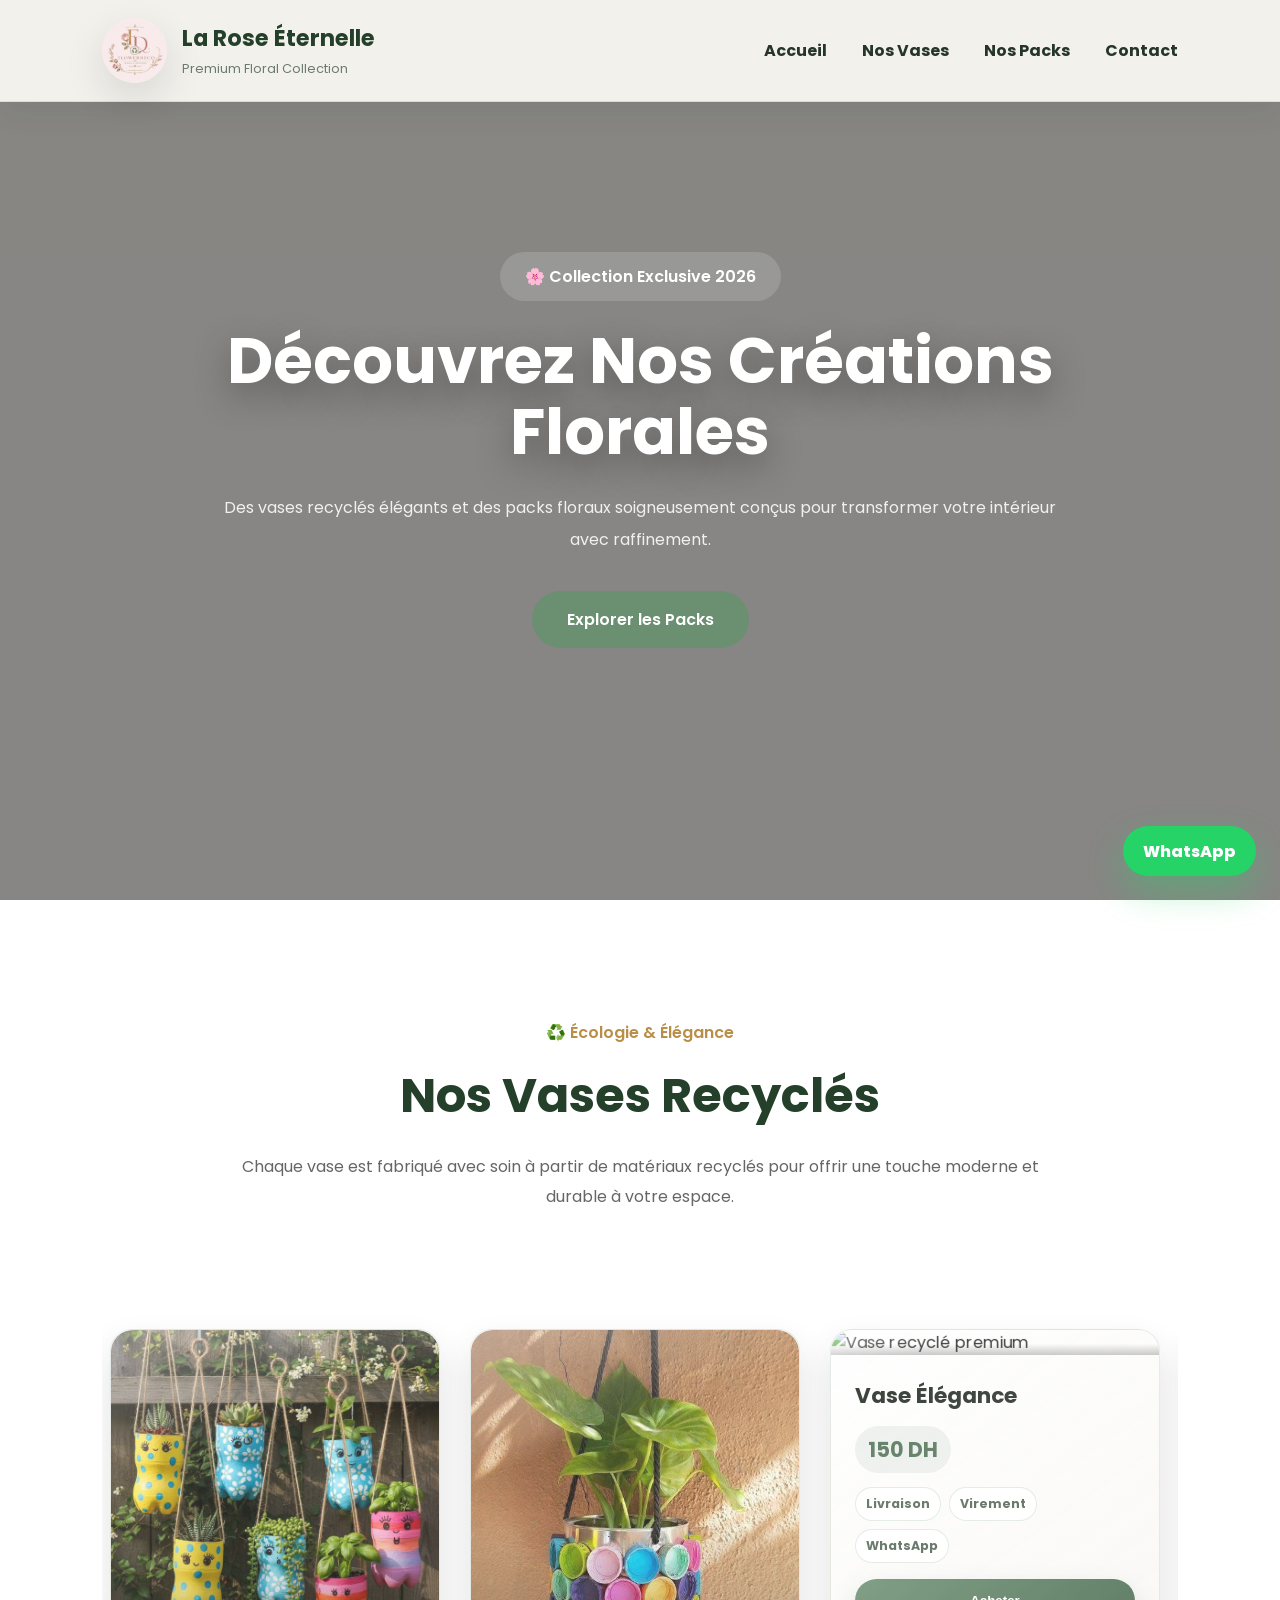
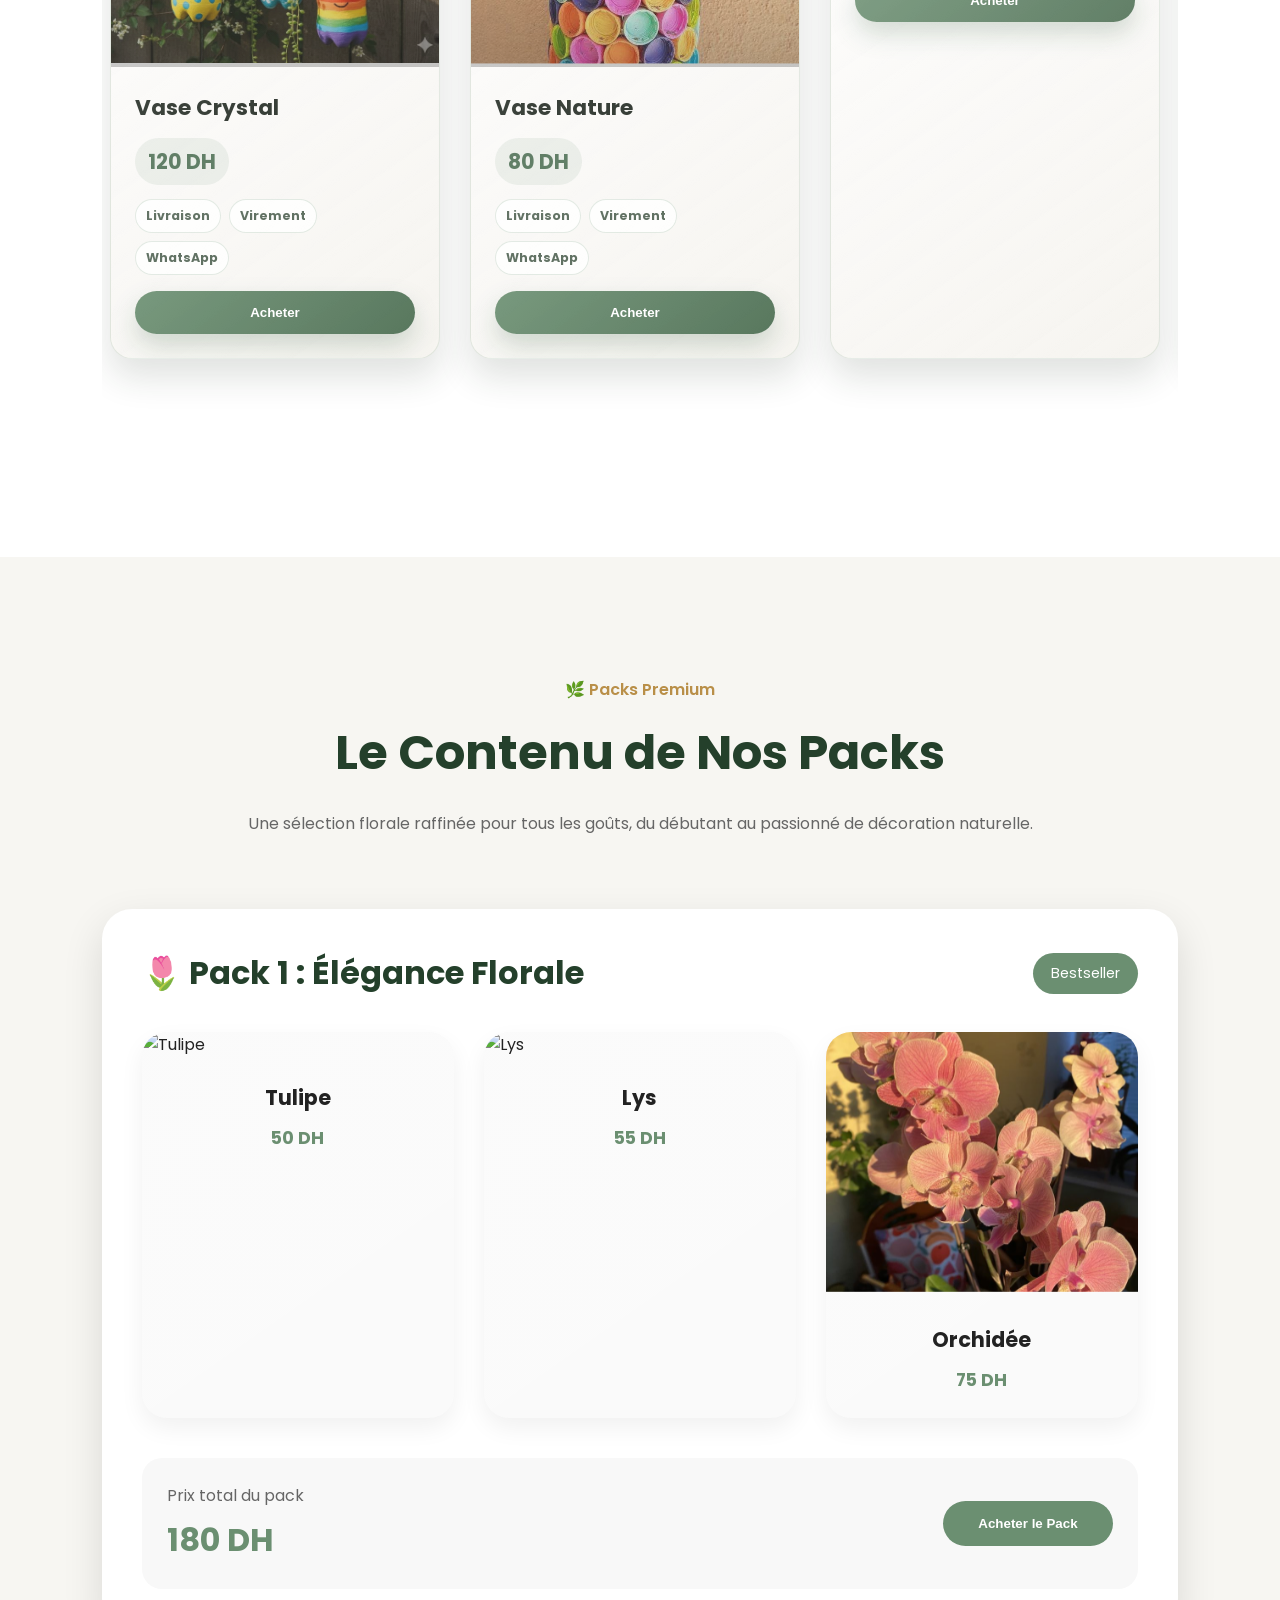
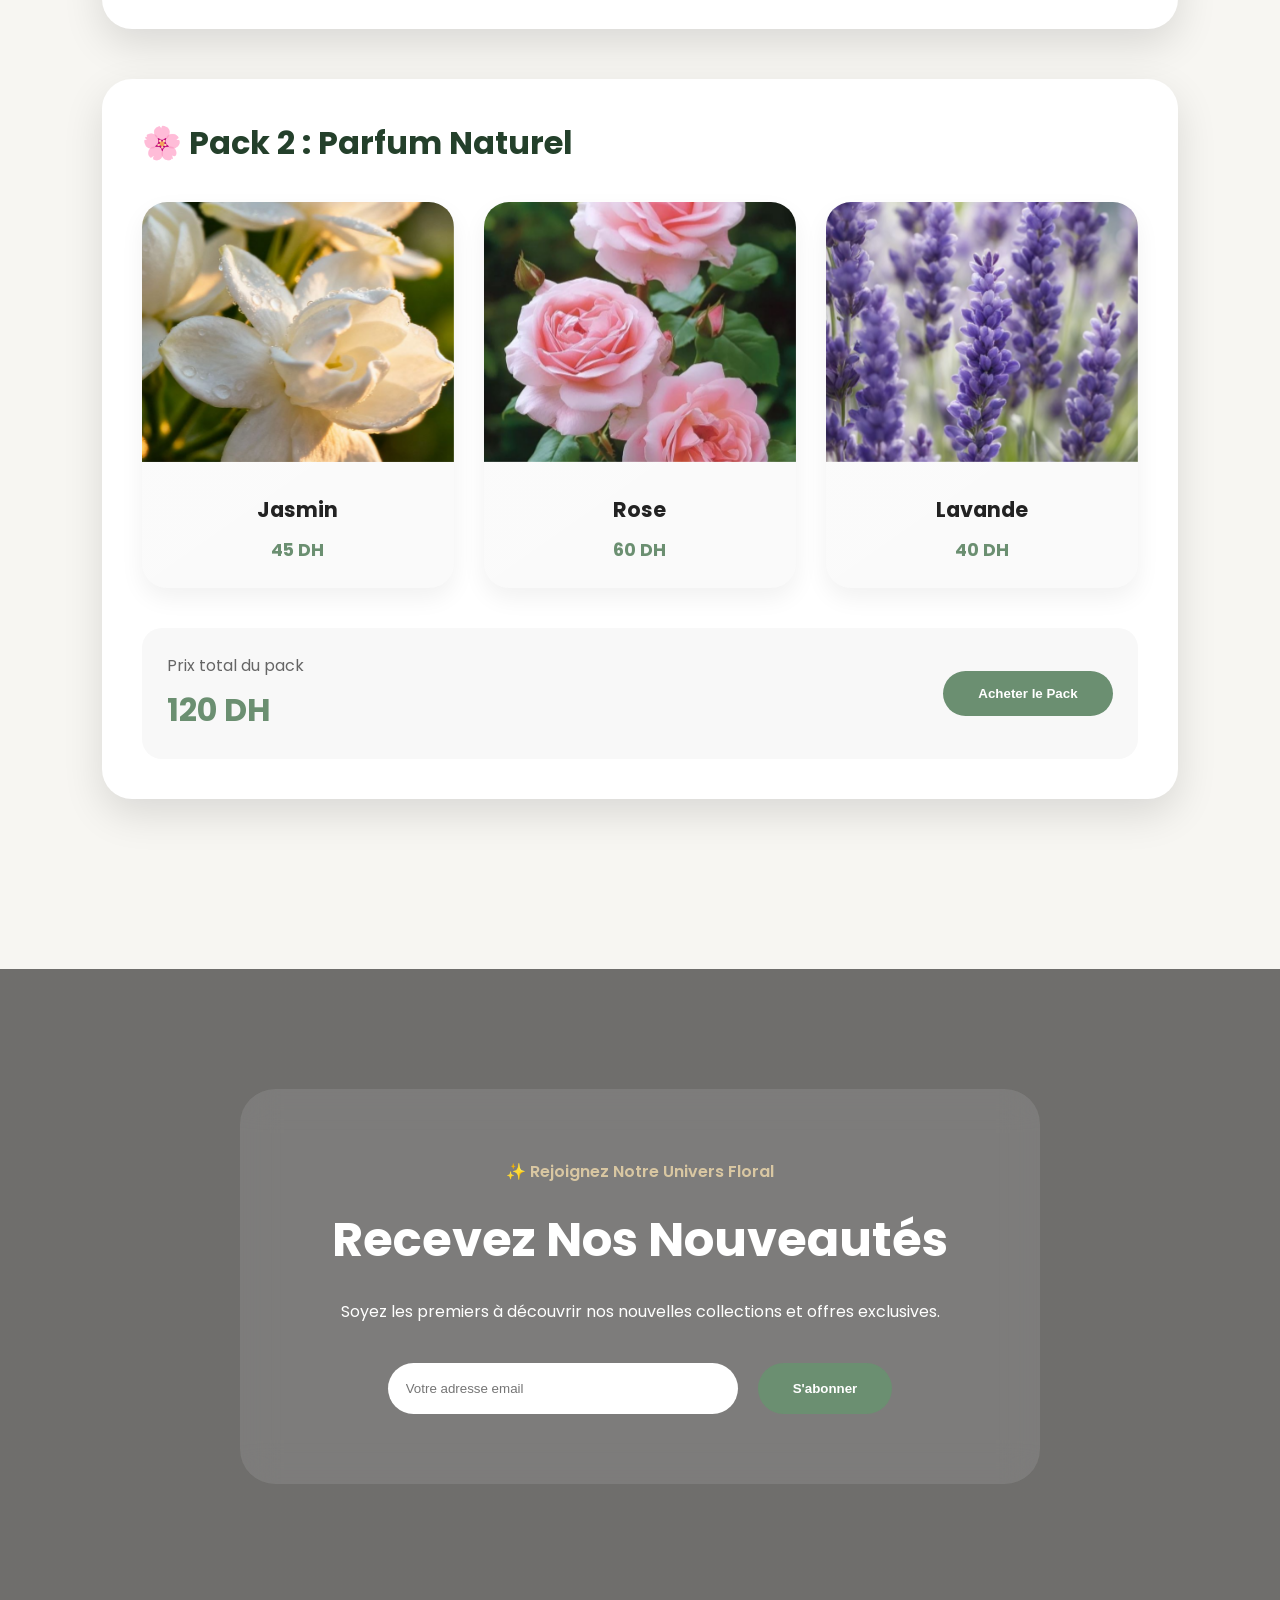
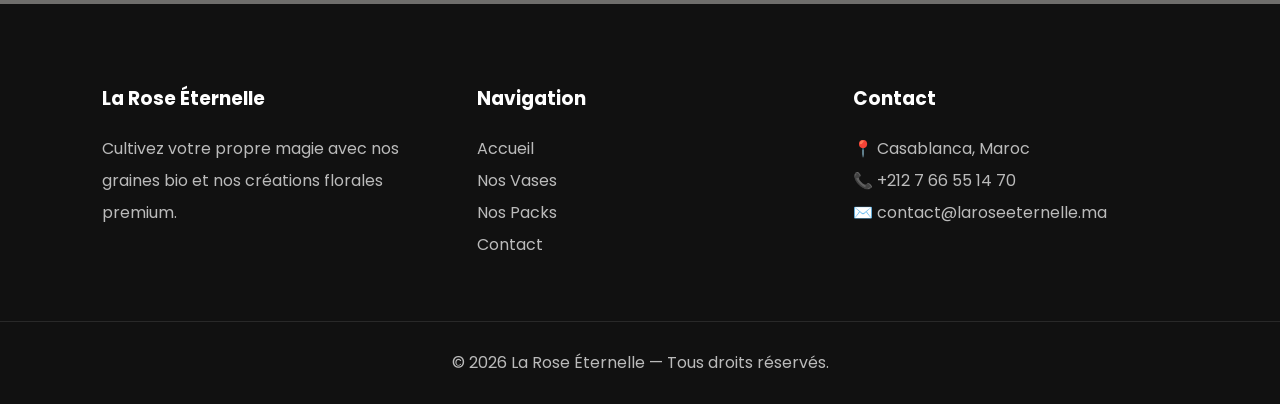
==== product.html @ fb16ab2b "Premier commit" ====
<!DOCTYPE html>
<html lang="fr">

  <head>
    <meta charset="UTF-8" />
    <meta name="viewport" content="width=device-width, initial-scale=1.0" />

    <title>Nos Produits | La Rose Éternelle</title>

    <meta name="description"
      content="Découvrez nos vases recyclés et packs floraux premium 100% bio." />

    <link rel="stylesheet" href="proj.css" />

    <link rel="preconnect" href="https://fonts.googleapis.com">
    <link rel="preconnect" href="https://fonts.gstatic.com" crossorigin>

    <link
      href="https://fonts.googleapis.com/css2?family=Poppins:wght@300;400;500;600;700;800&display=swap"
      rel="stylesheet">

  </head>

  <body>

    <!-- ================= HEADER ================= -->

    <header class="header">

      <div class="logo-container">
        <img src="logofleur.jpeg" alt="Logo La Rose Éternelle" id="logo">

        <div>
          <h1>La Rose Éternelle</h1>
          <span class="logo-subtitle">
            Premium Floral Collection
          </span>
        </div>
      </div>

      <nav class="navbar">

        <ul class="nav-links">

          <li>
            <a href="index.html">
              Accueil
            </a>
          </li>

          <li>
            <a href="#vases">
              Nos Vases
            </a>
          </li>

          <li>
            <a href="#packs">
              Nos Packs
            </a>
          </li>

          <li>
            <a href="contact.html">
              Contact
            </a>
          </li>

        </ul>

      </nav>

    </header>

    <!-- ================= HERO ================= -->

    <section class="products-hero">

      <div class="overlay"></div>

      <div class="hero-content">

        <span class="hero-badge">
          🌸 Collection Exclusive 2026
        </span>

        <h2>
          Découvrez Nos Créations Florales
        </h2>

        <p>
          Des vases recyclés élégants et des packs floraux soigneusement
          conçus pour transformer votre intérieur avec raffinement.
        </p>

        <a href="#packs" class="hero-btn">
          Explorer les Packs
        </a>

      </div>

    </section>

    <!-- ================= VASES ================= -->

    <section id="vases" class="vases-animation-section">

      <div class="section-header">

        <span class="section-tag">
          ♻️ Écologie & Élégance
        </span>

        <h2 class="titre-section">
          Nos Vases Recyclés
        </h2>

        <p>
          Chaque vase est fabriqué avec soin à partir de matériaux recyclés
          pour offrir une touche moderne et durable à votre espace.
        </p>

      </div>

      <!-- SLIDER -->

      <div class="train-container vases-showcase">

        <div class="train-track vases-3d-track">

          <!-- CARD -->

          <article class="vase-box" tabindex="0">

            <div class="vase-image">

              <img src="vase2.jpeg" alt="Vase recyclé moderne">

            </div>

            <div class="vase-info">

              <h3>Vase Crystal</h3>

              <span class="vase-price">
                120 DH
              </span>

              <ul class="vase-payment-list" aria-label="Modes de paiement disponibles">
                <li>Livraison</li>
                <li>Virement</li>
                <li>WhatsApp</li>
              </ul>

              <button class="btn-acheter" type="button">
                Acheter
              </button>

            </div>

          </article>

          <!-- CARD -->

          <article class="vase-box" tabindex="0">

            <div class="vase-image">

              <img src="vase3.jpeg" alt="Vase recyclé élégant">

            </div>

            <div class="vase-info">

              <h3>Vase Nature</h3>

              <span class="vase-price">
                80 DH
              </span>

              <ul class="vase-payment-list" aria-label="Modes de paiement disponibles">
                <li>Livraison</li>
                <li>Virement</li>
                <li>WhatsApp</li>
              </ul>

              <button class="btn-acheter" type="button">
                Acheter
              </button>

            </div>

          </article>

          <!-- CARD -->

          <article class="vase-box" tabindex="0">

            <div class="vase-image">

              <img src="vase4.jpeg" alt="Vase recyclé premium">

            </div>

            <div class="vase-info">

              <h3>Vase Élégance</h3>

              <span class="vase-price">
                150 DH
              </span>

              <ul class="vase-payment-list" aria-label="Modes de paiement disponibles">
                <li>Livraison</li>
                <li>Virement</li>
                <li>WhatsApp</li>
              </ul>

              <button class="btn-acheter" type="button">
                Acheter
              </button>

            </div>

          </article>

          <!-- CARD -->

          <article class="vase-box" tabindex="0">

            <div class="vase-image">

              <img src="vase5.jpeg" alt="Vase floral">

            </div>

            <div class="vase-info">

              <h3>Vase Flora</h3>

              <span class="vase-price">
                90 DH
              </span>

              <ul class="vase-payment-list" aria-label="Modes de paiement disponibles">
                <li>Livraison</li>
                <li>Virement</li>
                <li>WhatsApp</li>
              </ul>

              <button class="btn-acheter" type="button">
                Acheter
              </button>

            </div>

          </article>

          <!-- CARD -->

          <article class="vase-box" tabindex="0">

            <div class="vase-image">

              <img src="vase6.jpeg" alt="Vase design">

            </div>

            <div class="vase-info">

              <h3>Vase Zen</h3>

              <span class="vase-price">
                110 DH
              </span>

              <ul class="vase-payment-list" aria-label="Modes de paiement disponibles">
                <li>Livraison</li>
                <li>Virement</li>
                <li>WhatsApp</li>
              </ul>

              <button class="btn-acheter" type="button">
                Acheter
              </button>

            </div>

          </article>

        </div>

      </div>

    </section>

    <!-- ================= PACKS ================= -->

    <section id="packs" class="packs-details-section">

      <div class="section-header">

        <span class="section-tag">
          🌿 Packs Premium
        </span>

        <h2 class="titre-section">
          Le Contenu de Nos Packs
        </h2>

        <p>
          Une sélection florale raffinée pour tous les goûts,
          du débutant au passionné de décoration naturelle.
        </p>

      </div>

      <!-- PACK -->

      <div class="pack-container">

        <div class="pack-top">

          <h3 class="pack-title">
            🌷 Pack 1 : Élégance Florale
          </h3>

          <span class="pack-badge">
            Bestseller
          </span>

        </div>

        <div class="flowers-grid">

          <div class="flower-card">

            <img src="tulipe1.jpeg" alt="Tulipe">

            <div class="flower-content">

              <h4>Tulipe</h4>

              <span class="flower-price">
                50 DH
              </span>

            </div>

          </div>

          <div class="flower-card">

            <img src="lys.jpeg" alt="Lys">

            <div class="flower-content">

              <h4>Lys</h4>

              <span class="flower-price">
                55 DH
              </span>

            </div>

          </div>

          <div class="flower-card">

            <img src="orchid.jpeg" alt="Orchidée">

            <div class="flower-content">

              <h4>Orchidée</h4>

              <span class="flower-price">
                75 DH
              </span>

            </div>

          </div>

        </div>

        <div class="pack-total-box">

          <div class="prix-info">

            <p>Prix total du pack</p>

            <span class="total-price">
              180 DH
            </span>

          </div>

          <button class="btn-acheter-pack">
            Acheter le Pack
          </button>

        </div>

      </div>

      <!-- PACK 2 -->

      <div class="pack-container">

        <div class="pack-top">

          <h3 class="pack-title">
            🌸 Pack 2 : Parfum Naturel
          </h3>

        </div>

        <div class="flowers-grid">

          <div class="flower-card">
            <img src="jasmin1.jpeg" alt="Jasmin">
            <div class="flower-content">
              <h4>Jasmin</h4>
              <span class="flower-price">45 DH</span>
            </div>
          </div>

          <div class="flower-card">
            <img src="rose.jpeg" alt="Rose">
            <div class="flower-content">
              <h4>Rose</h4>
              <span class="flower-price">60 DH</span>
            </div>
          </div>

          <div class="flower-card">
            <img src="lavande1.jpeg" alt="Lavande">
            <div class="flower-content">
              <h4>Lavande</h4>
              <span class="flower-price">40 DH</span>
            </div>
          </div>

        </div>

        <div class="pack-total-box">

          <div class="prix-info">
            <p>Prix total du pack</p>
            <span class="total-price">120 DH</span>
          </div>

          <button class="btn-acheter-pack">
            Acheter le Pack
          </button>

        </div>

      </div>

    </section>

    <!-- ================= NEWSLETTER ================= -->

    <section class="newsletter-section">

      <div class="newsletter-box">

        <span>
          ✨ Rejoignez Notre Univers Floral
        </span>

        <h2>
          Recevez Nos Nouveautés
        </h2>

        <p>
          Soyez les premiers à découvrir nos nouvelles collections
          et offres exclusives.
        </p>

        <form class="newsletter-form">

          <input type="email"
            placeholder="Votre adresse email">

          <button type="submit">
            S'abonner
          </button>

        </form>

      </div>

    </section>

    <!-- ================= FOOTER ================= -->

    <footer class="footer">

      <div class="footer-container">

        <div class="footer-about">

          <h3>
            La Rose Éternelle
          </h3>

          <p>
            Cultivez votre propre magie avec nos graines bio
            et nos créations florales premium.
          </p>

        </div>

        <div class="footer-links">

          <h3>
            Navigation
          </h3>

          <ul>

            <li>
              <a href="index.html">
                Accueil
              </a>
            </li>

            <li>
              <a href="#vases">
                Nos Vases
              </a>
            </li>

            <li>
              <a href="#packs">
                Nos Packs
              </a>
            </li>

            <li>
              <a href="contact.html">
                Contact
              </a>
            </li>

          </ul>

        </div>

        <div class="footer-contact">

          <h3>
            Contact
          </h3>

          <p>
            📍 Casablanca, Maroc
          </p>

          <p>
            📞 <a href="https://wa.me/212766551470" target="_blank" rel="noopener">+212 7 66 55 14 70</a>
          </p>

          <p>
            ✉️ contact@laroseeternelle.ma
          </p>

        </div>

      </div>

      <div class="footer-bottom">

        <p>
          © 2026 La Rose Éternelle — Tous droits réservés.
        </p>

      </div>

    </footer>

  </body>
  <script src="cart.js"></script>

</html>
---- proj.css ----
/* =========================
   GOOGLE FONT
========================= */
@import url("https://fonts.googleapis.com/css2?family=Poppins:wght@300;400;500;600;700;800&display=swap");

/* =========================
   RESET
========================= */
* {
  margin: 0;
  padding: 0;
  box-sizing: border-box;
}

html {
  scroll-behavior: smooth;
}

body {
  font-family: "Poppins", sans-serif;
  background: #f6f4ef;
  color: #222;
  overflow-x: hidden;
}

/* =========================
   VARIABLES
========================= */
:root {
  --primary: #6b8f71;
  --primary-dark: #3f6548;
  --secondary: #d9c7a2;
  --accent: #b98f48;
  --dark: #111;
  --white: #fff;
  --shadow: 0 15px 40px rgba(0, 0, 0, 0.12);
  --transition: 0.4s ease;
}

/* =========================
   HEADER
========================= */
.header {
  width: 100%;
  padding: 18px 8%;
  display: flex;
  justify-content: space-between;
  align-items: center;

  position: fixed;
  top: 0;
  left: 0;
  z-index: 999;

  backdrop-filter: blur(15px);
  background: rgba(255, 253, 248, 0.9);

  border-bottom: 1px solid rgba(107, 143, 113, 0.18);
  box-shadow: 0 10px 28px rgba(31, 42, 32, 0.08);
}

.logo-container {
  display: flex;
  align-items: center;
  gap: 15px;
}

#logo {
  width: 65px;
  height: 65px;
  border-radius: 50%;
  object-fit: cover;
  box-shadow: var(--shadow);
}

.logo-container h1 {
  font-size: 1.4rem;
  color: #24402b;
  font-weight: 700;
}

.logo-subtitle {
  font-size: 0.8rem;
  color: #6c7a6f;
}

/* =========================
   NAVBAR
========================= */
.nav-links {
  display: flex;
  gap: 35px;
  list-style: none;
}

.nav-links a {
  text-decoration: none;
  color: #263529;
  font-weight: 700;
  position: relative;
  transition: var(--transition);
}

.nav-links a::after {
  content: "";
  position: absolute;
  left: 0;
  bottom: -5px;
  width: 0%;
  height: 2px;
  background: var(--accent);
  transition: var(--transition);
}

.nav-links a:hover,
.nav-links a[aria-current="page"] {
  color: #3f6548;
}

.nav-links a:hover::after,
.nav-links a[aria-current="page"]::after {
  width: 100%;
}

/* =========================
   HERO SECTION
========================= */
.products-hero {
  position: relative;
  min-height: 100vh;

  display: flex;
  justify-content: center;
  align-items: center;
  text-align: center;

  padding: 120px 8%;

  background: url("https://images.unsplash.com/photo-1490750967868-88aa4486c946?q=80&w=1600");

  background-size: cover;
  background-position: center;
}

.overlay {
  position: absolute;
  inset: 0;
  background: rgba(0, 0, 0, 0.45);
}

.hero-content {
  position: relative;
  z-index: 2;
  color: white;
  max-width: 850px;

  animation: fadeUp 1s ease;
}

.hero-badge {
  display: inline-block;
  padding: 12px 25px;

  border-radius: 50px;

  background: rgba(255, 255, 255, 0.15);

  backdrop-filter: blur(10px);

  margin-bottom: 25px;

  font-weight: 600;
}

.hero-content h2 {
  font-size: 4rem;
  margin-bottom: 25px;
  line-height: 1.1;
  color: #ffffff;
  text-shadow: 0 12px 35px rgba(0, 0, 0, 0.34);
}

.hero-content p {
  line-height: 2;
  margin-bottom: 35px;
  color: #f0f0f0;
}

.hero-btn {
  display: inline-block;
  padding: 16px 35px;

  background: var(--primary);
  color: white;

  border-radius: 50px;
  text-decoration: none;

  font-weight: 600;

  transition: var(--transition);
}

.hero-btn:hover {
  transform: translateY(-5px);
  box-shadow: 0 15px 30px rgba(107, 143, 113, 0.4);
}

/* =========================
   GENERAL SECTION
========================= */
.section-header {
  text-align: center;
  max-width: 800px;
  margin: auto auto 70px;
}

.section-tag {
  display: inline-block;
  color: var(--accent);
  margin-bottom: 15px;
  font-weight: 600;
}

.titre-section {
  font-size: 3rem;
  margin-bottom: 20px;
  color: #24402b;
}

.section-header p {
  line-height: 1.9;
  color: #666;
}

/* =========================
   VASE SECTION
========================= */
.vases-animation-section {
  padding: 120px 8%;
  background: white;
}

/* =========================
   TRAIN SLIDER
========================= */
.train-container {
  overflow: hidden;
  width: 100%;
  position: relative;
}

.train-track {
  display: flex;
  gap: 30px;

  width: max-content;

  animation: scroll 25s linear infinite;
}

.train-track:hover {
  animation-play-state: paused;
}

/* =========================
   VASE CARD
========================= */
.vase-box {
  width: 320px;

  background: white;

  border-radius: 25px;

  overflow: hidden;

  box-shadow: var(--shadow);

  transition: 0.5s ease;

  position: relative;
}

.vase-box:hover {
  transform: translateY(-15px) rotateY(6deg);

  box-shadow: 0 25px 45px rgba(0, 0, 0, 0.2);
}

.vase-image {
  overflow: hidden;
}

.vase-image img {
  width: 100%;
  height: 350px;
  object-fit: cover;

  transition: 0.6s ease;
}

.vase-box:hover img {
  transform: scale(1.1);
}

.vase-info {
  padding: 25px;
  text-align: center;
}

.vase-info h3 {
  margin-bottom: 12px;
  font-size: 1.4rem;
}

.vase-price {
  display: block;
  color: var(--primary);
  font-size: 1.3rem;
  font-weight: 700;
  margin-bottom: 20px;
}

.btn-acheter {
  width: 100%;
  padding: 14px;

  border: none;
  border-radius: 50px;

  background: var(--primary);
  color: white;

  font-weight: 600;
  cursor: pointer;

  transition: var(--transition);
}

.btn-acheter:hover {
  background: #4f7055;
}

/* =========================
   PACKS SECTION
========================= */
.packs-details-section {
  padding: 120px 8%;
  background: #f7f6f2;
}

.pack-container {
  background: white;

  padding: 40px;

  border-radius: 30px;

  margin-bottom: 50px;

  box-shadow: var(--shadow);

  transition: 0.5s ease;
}

.pack-container:hover {
  transform: translateY(-10px);
}

.pack-top {
  display: flex;
  justify-content: space-between;
  align-items: center;

  margin-bottom: 35px;
}

.pack-title {
  font-size: 2rem;
  color: #24402b;
}

.pack-badge {
  background: var(--primary);
  color: white;

  padding: 10px 18px;

  border-radius: 50px;

  font-size: 0.9rem;
}

/* =========================
   FLOWERS GRID
========================= */
.flowers-grid {
  display: grid;
  grid-template-columns: repeat(auto-fit, minmax(250px, 1fr));
  gap: 30px;

  margin-bottom: 40px;
}

/* =========================
   FLOWER CARD
========================= */
.flower-card {
  background: #fafafa;

  border-radius: 25px;

  overflow: hidden;

  transition: 0.5s ease;

  box-shadow: 0 10px 25px rgba(0, 0, 0, 0.06);
}

.flower-card:hover {
  transform: translateY(-12px) scale(1.03);
}

.flower-card img {
  width: 100%;
  height: 260px;
  object-fit: cover;

  transition: 0.5s ease;
}

.flower-card:hover img {
  transform: scale(1.1);
}

.flower-content {
  padding: 25px;
  text-align: center;
}

.flower-content h4 {
  margin-bottom: 12px;
  font-size: 1.3rem;
}

.flower-price {
  color: var(--primary);
  font-weight: 700;
  font-size: 1.1rem;
}

/* =========================
   TOTAL BOX
========================= */
.pack-total-box {
  display: flex;
  justify-content: space-between;
  align-items: center;

  padding: 25px;

  border-radius: 20px;

  background: #f8f8f8;
}

.prix-info p {
  color: #666;
  margin-bottom: 8px;
}

.total-price {
  font-size: 2rem;
  color: var(--primary);
  font-weight: 700;
}

.btn-acheter-pack {
  padding: 15px 35px;

  border: none;
  border-radius: 50px;

  background: var(--primary);
  color: white;

  font-weight: 600;

  cursor: pointer;

  transition: var(--transition);
}

.btn-acheter-pack:hover {
  transform: translateY(-5px);
}

/* =========================
   NEWSLETTER
========================= */
.newsletter-section {
  padding: 120px 8%;

  background:
    linear-gradient(rgba(0, 0, 0, 0.55), rgba(0, 0, 0, 0.55)),
    url("https://images.unsplash.com/photo-1468327768560-75b778cbb551?q=80&w=1600");

  background-size: cover;
  background-position: center;
}

.newsletter-box {
  max-width: 800px;
  margin: auto;

  text-align: center;

  padding: 70px;

  border-radius: 35px;

  background: rgba(255, 255, 255, 0.1);

  backdrop-filter: blur(18px);

  color: white;
}

.newsletter-box span {
  color: #d9c7a2;
  font-weight: 600;
}

.newsletter-box h2 {
  font-size: 3rem;
  margin: 20px 0;
  color: #ffffff;
}

.newsletter-box p {
  line-height: 2;
  margin-bottom: 35px;
}

.newsletter-form {
  display: flex;
  gap: 20px;
  justify-content: center;
  flex-wrap: wrap;
}

.newsletter-form input {
  width: 350px;
  padding: 18px;

  border: none;
  border-radius: 50px;

  outline: none;
}

.newsletter-form button {
  padding: 18px 35px;

  border: none;
  border-radius: 50px;

  background: var(--primary);
  color: white;

  font-weight: 600;

  cursor: pointer;
}

/* =========================
   FOOTER
========================= */
.footer {
  background: #111;
  color: #ddd;
  padding-top: 80px;
}

.footer-container {
  display: grid;
  grid-template-columns: repeat(auto-fit, minmax(250px, 1fr));

  gap: 50px;

  padding: 0 8% 60px;
}

.footer h3 {
  color: white;
  margin-bottom: 20px;
}

.footer p,
.footer a {
  color: #bbb;
  text-decoration: none;
  line-height: 2;
}

.footer a:hover {
  color: white;
}

.footer-links ul {
  list-style: none;
}

.footer-bottom {
  text-align: center;
  padding: 25px;

  border-top: 1px solid rgba(255, 255, 255, 0.1);
}

/* =========================
   ANIMATIONS
========================= */
@keyframes scroll {
  from {
    transform: translateX(0);
  }

  to {
    transform: translateX(-50%);
  }
}

@keyframes fadeUp {
  from {
    opacity: 0;
    transform: translateY(60px);
  }

  to {
    opacity: 1;
    transform: translateY(0);
  }
}

/* =========================
   RESPONSIVE
========================= */
@media (max-width: 1000px) {
  .hero-content h2 {
    font-size: 3rem;
  }

  .pack-total-box {
    flex-direction: column;
    gap: 25px;
    text-align: center;
  }
}

@media (max-width: 768px) {
  .header {
    flex-direction: column;
    gap: 20px;
  }

  .nav-links {
    gap: 18px;
    flex-wrap: wrap;
    justify-content: center;
  }

  .hero-content h2 {
    font-size: 2.4rem;
  }

  .titre-section {
    font-size: 2.2rem;
  }

  .pack-top {
    flex-direction: column;
    gap: 15px;
    text-align: center;
  }

  .newsletter-box {
    padding: 45px 25px;
  }

  .newsletter-box h2 {
    font-size: 2rem;
  }

  .newsletter-form input {
    width: 100%;
  }

  .newsletter-form button {
    width: 100%;
  }
}

@media (max-width: 500px) {
  .products-hero {
    padding-top: 180px;
  }

  .hero-content h2 {
    font-size: 2rem;
  }

  .vase-box {
    width: 280px;
  }

  .pack-container {
    padding: 25px;
  }
}
/* =========================
   3D EFFECT PERSPECTIVE
========================= */

.train-container,
.flowers-grid {
  perspective: 1200px;
}

/* =========================
   VASE 3D CARD
========================= */

.vase-box {
  transform-style: preserve-3d;
  transition:
    transform 0.6s ease,
    box-shadow 0.6s ease;

  cursor: pointer;
}

.vase-box::before {
  content: "";

  position: absolute;
  inset: 0;

  background: linear-gradient(
    135deg,
    rgba(255, 255, 255, 0.25),
    transparent 40%
  );

  opacity: 0;

  transition: 0.5s ease;

  z-index: 2;
}

.vase-box:hover::before {
  opacity: 1;
}

.vase-box:hover {
  transform: rotateY(18deg) rotateX(10deg) translateY(-18px) scale(1.04);

  box-shadow:
    -20px 25px 40px rgba(0, 0, 0, 0.2),
    20px 25px 40px rgba(0, 0, 0, 0.15);
}

/* =========================
   IMAGE PARALLAX
========================= */

.vase-image {
  overflow: hidden;
  transform-style: preserve-3d;
}

.vase-image img {
  transition:
    transform 0.8s ease,
    filter 0.6s ease;

  transform-origin: center;
}

.vase-box:hover img {
  transform: scale(1.15) translateZ(40px);

  filter: brightness(1.08);
}

/* =========================
   TEXT FLOATING EFFECT
========================= */

.vase-info h3,
.vase-price,
.btn-acheter {
  transform: translateZ(30px);

  transition: 0.5s ease;
}

.vase-box:hover h3 {
  transform: translateZ(70px) translateY(-5px);
}

.vase-box:hover .vase-price {
  transform: translateZ(60px) scale(1.1);
}

.vase-box:hover .btn-acheter {
  transform: translateZ(80px) scale(1.05);
}

/* =========================
   FLOWER CARDS 3D
========================= */

.flower-card {
  transform-style: preserve-3d;

  transition:
    transform 0.6s ease,
    box-shadow 0.6s ease;

  position: relative;
}

.flower-card::after {
  content: "";

  position: absolute;
  inset: 0;

  background: linear-gradient(
    to top right,
    rgba(255, 255, 255, 0.2),
    transparent
  );

  opacity: 0;

  transition: 0.5s ease;
}

.flower-card:hover::after {
  opacity: 1;
}

.flower-card:hover {
  transform: rotateY(-15deg) rotateX(8deg) translateY(-15px) scale(1.05);

  box-shadow: 0 30px 50px rgba(0, 0, 0, 0.2);
}

/* =========================
   FLOWER IMAGE 3D
========================= */

.flower-card img {
  transition:
    transform 0.8s ease,
    filter 0.6s ease;
}

.flower-card:hover img {
  transform: scale(1.15) translateZ(40px);

  filter: contrast(1.05) brightness(1.05);
}

/* =========================
   FLOWER CONTENT FLOAT
========================= */

.flower-content {
  transform-style: preserve-3d;
}

.flower-content h4,
.flower-price {
  transition: 0.5s ease;
}

.flower-card:hover h4 {
  transform: translateZ(60px) translateY(-4px);
}

.flower-card:hover .flower-price {
  transform: translateZ(50px) scale(1.1);

  color: #4f7055;
}

/* =========================
   GLASS LIGHT EFFECT
========================= */

.vase-box,
.flower-card {
  overflow: hidden;
}

.vase-box::after,
.flower-card::before {
  content: "";

  position: absolute;

  top: -100%;
  left: -100%;

  width: 250%;
  height: 250%;

  background: linear-gradient(
    120deg,
    transparent,
    rgba(255, 255, 255, 0.15),
    transparent
  );

  transform: rotate(25deg);

  transition: 1s;
}

.vase-box:hover::after,
.flower-card:hover::before {
  top: 100%;
  left: 100%;
}

.vase-box,
.flower-card,
.vase-image img,
.flower-card img {
  will-change: transform;
  backface-visibility: hidden;
}

@media (max-width: 768px) {
  .vase-box:hover,
  .flower-card:hover {
    transform: translateY(-10px) scale(1.03);
  }
}
/* Products Grid */
.products-grid {
  display: grid;
  grid-template-columns: repeat(auto-fit, minmax(280px, 1fr));
  gap: 30px;
  margin-top: 40px;
}

.product-card {
  background: white;
  border-radius: 24px;
  overflow: hidden;
  box-shadow: 0 10px 30px rgba(0, 0, 0, 0.1);
  transition: all 0.4s ease;
}

.product-card:hover {
  transform: translateY(-12px) rotateY(8deg);
  box-shadow: 0 25px 50px rgba(0, 0, 0, 0.18);
}

.product-image img {
  width: 100%;
  height: 320px;
  object-fit: cover;
}

.product-info {
  padding: 20px;
  text-align: center;
}

.price {
  display: block;
  font-size: 1.4rem;
  color: var(--primary);
  font-weight: 700;
  margin: 10px 0;
}

.cart-sidebar {
  position: fixed;
  top: 0;
  right: -420px;
  width: 420px;
  height: 100vh;
  background: white;
  box-shadow: -10px 0 30px rgba(0, 0, 0, 0.2);
  transition: 0.4s ease;
  z-index: 2000;
  overflow-y: auto;
}

.cart-sidebar.active {
  right: 0;
}

.added-notification {
  position: fixed;
  bottom: 30px;
  left: 50%;
  transform: translateX(-50%);
  background: #5a7a5f;
  color: white;
  padding: 14px 28px;
  border-radius: 50px;
  z-index: 3000;
  animation: fadeInOut 2s forwards;
}

.vases-showcase {
  padding: 24px 0 36px;
  perspective: 1500px;
}

.vases-3d-track {
  align-items: stretch;
  padding: 22px 8px 42px;
}

.vases-3d-track .vase-box {
  position: relative;
  isolation: isolate;
  width: 330px;
  border: 1px solid rgba(107, 143, 113, 0.16);
  border-radius: 22px;
  background:
    linear-gradient(
      145deg,
      rgba(255, 255, 255, 0.96),
      rgba(245, 243, 238, 0.88)
    ),
    #ffffff;
  box-shadow:
    0 18px 35px rgba(34, 48, 38, 0.14),
    inset 0 1px 0 rgba(255, 255, 255, 0.75);
  transform-style: preserve-3d;
  transform: rotateX(0deg) rotateY(0deg) translateZ(0);
  transition:
    transform 0.35s ease,
    box-shadow 0.35s ease,
    border-color 0.35s ease;
}

.vases-3d-track .vase-box::before {
  content: "";
  position: absolute;
  inset: 12px;
  z-index: -1;
  border-radius: 18px;
  background: rgba(107, 143, 113, 0.18);
  filter: blur(24px);
  opacity: 0;
  transform: translateZ(-45px);
  transition: opacity 0.35s ease;
}

.vases-3d-track .vase-box:hover,
.vases-3d-track .vase-box:focus-within {
  border-color: rgba(107, 143, 113, 0.38);
  box-shadow:
    0 30px 60px rgba(34, 48, 38, 0.22),
    0 10px 22px rgba(107, 143, 113, 0.18),
    inset 0 1px 0 rgba(255, 255, 255, 0.9);
}

.vases-3d-track .vase-box:hover::before,
.vases-3d-track .vase-box:focus-within::before {
  opacity: 1;
}

.vases-3d-track .vase-image {
  position: relative;
  overflow: hidden;
  border-radius: 22px 22px 0 0;
  transform: translateZ(34px);
}

.vases-3d-track .vase-image::after {
  content: "";
  position: absolute;
  inset: 0;
  background:
    linear-gradient(160deg, rgba(255, 255, 255, 0.42), transparent 34%),
    linear-gradient(0deg, rgba(18, 18, 18, 0.26), transparent 45%);
  pointer-events: none;
}

.vases-3d-track .vase-image img {
  height: 330px;
  transform: scale(1.02) translateZ(0);
}

.vases-3d-track .vase-box:hover .vase-image img,
.vases-3d-track .vase-box:focus-within .vase-image img {
  transform: scale(1.11) translateZ(42px);
}

.vases-3d-track .vase-info {
  position: relative;
  display: grid;
  gap: 14px;
  padding: 24px;
  text-align: left;
  transform-style: preserve-3d;
}

.vases-3d-track .vase-info h3 {
  margin: 0;
  color: #202820;
  font-size: 1.35rem;
  transform: translateZ(58px);
}

.vases-3d-track .vase-price {
  width: fit-content;
  margin: 0;
  padding: 8px 13px;
  border-radius: 999px;
  background: rgba(107, 143, 113, 0.12);
  color: #4f7055;
  transform: translateZ(70px);
}

.vase-payment-list {
  display: flex;
  flex-wrap: wrap;
  gap: 8px;
  margin: 0;
  padding: 0;
  list-style: none;
  transform: translateZ(62px);
}

.vase-payment-list li {
  padding: 7px 10px;
  border: 1px solid rgba(107, 143, 113, 0.2);
  border-radius: 999px;
  background: rgba(255, 255, 255, 0.78);
  color: #526454;
  font-size: 0.78rem;
  font-weight: 700;
}

.vases-3d-track .btn-acheter {
  margin-top: 2px;
  background: linear-gradient(135deg, #6b8f71, #4f7055);
  box-shadow: 0 12px 24px rgba(79, 112, 85, 0.26);
  transform: translateZ(82px);
}

.vases-3d-track .btn-acheter:hover,
.vases-3d-track .btn-acheter:focus-visible {
  background: linear-gradient(135deg, #789d7d, #46664b);
  outline: none;
  transform: translateZ(92px) translateY(-3px);
}

body.checkout-open {
  overflow: hidden;
}

.checkout-modal {
  position: fixed;
  inset: 0;
  z-index: 2500;
  display: none;
  align-items: center;
  justify-content: center;
  padding: 24px;
}

.checkout-modal.active {
  display: flex;
}

.checkout-backdrop {
  position: absolute;
  inset: 0;
  background: rgba(18, 18, 18, 0.55);
  backdrop-filter: blur(8px);
}

.checkout-panel {
  position: relative;
  width: min(720px, 100%);
  max-height: 92vh;
  overflow-y: auto;
  background: #fffdf8;
  color: #1f1f1f;
  border-radius: 22px;
  padding: 34px;
  box-shadow: 0 28px 80px rgba(0, 0, 0, 0.28);
}

.checkout-close {
  position: absolute;
  top: 18px;
  right: 18px;
  width: 40px;
  height: 40px;
  border: none;
  border-radius: 50%;
  background: #eef3ed;
  color: #4f7055;
  font-size: 1.7rem;
  line-height: 1;
  cursor: pointer;
}

.checkout-eyebrow {
  display: block;
  margin-bottom: 8px;
  color: #6b8f71;
  font-size: 0.85rem;
  font-weight: 700;
  text-transform: uppercase;
}

.checkout-header h2 {
  margin-bottom: 22px;
  font-size: 1.8rem;
}

.order-summary {
  display: grid;
  gap: 4px;
  margin-bottom: 26px;
  padding: 18px;
  border: 1px solid rgba(107, 143, 113, 0.18);
  border-radius: 16px;
  background: #f5f3ee;
}

.order-summary p {
  color: #777;
  font-size: 0.9rem;
}

.order-summary strong {
  color: #1f1f1f;
  font-size: 1.15rem;
}

.order-summary span {
  color: #5a7a5f;
  font-weight: 800;
}

.checkout-form {
  display: grid;
  gap: 24px;
}

.form-grid {
  display: grid;
  grid-template-columns: repeat(2, minmax(0, 1fr));
  gap: 18px;
}

.checkout-form label,
.payment-fieldset legend {
  color: #333;
  font-weight: 700;
}

.checkout-form input,
.checkout-form textarea {
  width: 100%;
  margin-top: 8px;
  padding: 14px 16px;
  border: 1px solid rgba(107, 143, 113, 0.25);
  border-radius: 12px;
  background: #fff;
  color: #1f1f1f;
  font: inherit;
  outline: none;
}

.checkout-form input:focus,
.checkout-form textarea:focus {
  border-color: #6b8f71;
  box-shadow: 0 0 0 4px rgba(107, 143, 113, 0.12);
}

.full-field {
  grid-column: 1 / -1;
}

.payment-fieldset {
  border: 0;
  padding: 0;
}

.payment-fieldset legend {
  margin-bottom: 12px;
}

.payment-options {
  display: grid;
  grid-template-columns: repeat(2, minmax(0, 1fr));
  gap: 14px;
}

.payment-option {
  display: flex;
  gap: 12px;
  min-height: 112px;
  padding: 16px;
  border: 1px solid rgba(107, 143, 113, 0.18);
  border-radius: 16px;
  background: #fff;
  cursor: pointer;
  transition: 0.25s ease;
}

.payment-option:has(input:checked) {
  border-color: #6b8f71;
  background: #eef3ed;
  box-shadow: 0 12px 30px rgba(107, 143, 113, 0.16);
}

.payment-option input {
  width: 18px;
  height: 18px;
  margin-top: 4px;
  accent-color: #6b8f71;
}

.payment-option span {
  display: grid;
  gap: 6px;
}

.payment-option small {
  color: #666;
  line-height: 1.5;
}

.payment-help {
  margin-top: 14px;
  padding: 13px 15px;
  border-left: 4px solid #6b8f71;
  border-radius: 12px;
  background: #eef3ed;
  color: #4f5f51;
  line-height: 1.6;
}

.confirm-order {
  width: 100%;
  padding: 17px 24px;
  border: none;
  border-radius: 999px;
  background: #6b8f71;
  color: white;
  font: inherit;
  font-weight: 800;
  cursor: pointer;
  box-shadow: 0 14px 30px rgba(107, 143, 113, 0.28);
  transition: 0.25s ease;
}

.confirm-order:hover {
  transform: translateY(-3px);
  background: #5a7a5f;
}

.whatsapp-float {
  position: fixed;
  right: 24px;
  bottom: 24px;
  z-index: 2200;
  display: inline-flex;
  align-items: center;
  justify-content: center;
  min-width: 132px;
  min-height: 50px;
  padding: 0 20px;
  border-radius: 999px;
  background: #25d366;
  color: #ffffff;
  font-weight: 800;
  text-decoration: none;
  box-shadow: 0 16px 34px rgba(37, 211, 102, 0.35);
  transition:
    transform 0.25s ease,
    box-shadow 0.25s ease,
    background 0.25s ease;
}

.whatsapp-float:hover,
.whatsapp-float:focus-visible {
  transform: translateY(-4px);
  background: #1ebe5d;
  box-shadow: 0 22px 42px rgba(37, 211, 102, 0.45);
  outline: none;
}

/* Contact page */
.contact-hero {
  min-height: 72vh;
  display: flex;
  align-items: center;
  padding: 150px 8% 90px;
  background:
    linear-gradient(90deg, rgba(25, 37, 27, 0.72), rgba(63, 101, 72, 0.42)),
    url("https://images.unsplash.com/photo-1490750967868-88aa4486c946?q=80&w=1600");
  background-position: center;
  background-size: cover;
}

.contact-hero-content {
  max-width: 760px;
  color: white;
}

.contact-hero-content h2 {
  margin: 18px 0 22px;
  color: white;
  font-size: clamp(2.4rem, 6vw, 4.8rem);
  line-height: 1.05;
}

.contact-hero-content p {
  max-width: 680px;
  color: rgba(255, 255, 255, 0.86);
  font-size: 1.08rem;
  line-height: 1.9;
}

.contact-actions {
  display: flex;
  flex-wrap: wrap;
  gap: 16px;
  margin-top: 32px;
}

.contact-outline-btn {
  display: inline-flex;
  align-items: center;
  justify-content: center;
  min-height: 54px;
  padding: 0 26px;
  border: 2px solid rgba(255, 255, 255, 0.82);
  border-radius: 999px;
  color: white;
  font-weight: 800;
  text-decoration: none;
  transition: 0.25s ease;
}

.contact-outline-btn:hover {
  background: white;
  color: var(--primary-dark);
}

.contact-section,
.contact-form-section {
  padding: 100px 8%;
}

.contact-grid {
  display: grid;
  grid-template-columns: repeat(3, minmax(0, 1fr));
  gap: 24px;
  margin-top: 42px;
}

.contact-card {
  min-height: 260px;
  padding: 30px;
  border: 1px solid rgba(107, 143, 113, 0.16);
  border-radius: 22px;
  background: white;
  box-shadow: 0 16px 38px rgba(34, 48, 38, 0.1);
}

.contact-icon {
  display: inline-flex;
  align-items: center;
  justify-content: center;
  width: 46px;
  height: 46px;
  margin-bottom: 22px;
  border-radius: 50%;
  background: #eef3ed;
  color: var(--primary-dark);
  font-weight: 800;
}

.contact-card h3 {
  margin-bottom: 12px;
  color: #24402b;
  font-size: 1.35rem;
}

.contact-card p {
  margin-bottom: 18px;
  color: #666;
  line-height: 1.8;
}

.contact-card a,
.contact-card span:last-child {
  color: var(--primary-dark);
  font-weight: 800;
  text-decoration: none;
}

.contact-form-section {
  display: grid;
  grid-template-columns: minmax(0, 0.9fr) minmax(320px, 1.1fr);
  gap: 54px;
  align-items: start;
  background: #eef3ed;
}

.contact-form-copy p {
  color: #5d665f;
  line-height: 1.9;
}

.contact-form {
  display: grid;
  gap: 18px;
  padding: 34px;
  border-radius: 22px;
  background: white;
  box-shadow: 0 18px 45px rgba(34, 48, 38, 0.14);
}

.contact-form label {
  color: #333;
  font-weight: 700;
}

.contact-form input,
.contact-form select,
.contact-form textarea {
  width: 100%;
  margin-top: 8px;
  padding: 15px 16px;
  border: 1px solid rgba(107, 143, 113, 0.24);
  border-radius: 12px;
  background: #fff;
  color: #1f1f1f;
  font: inherit;
  outline: none;
}

.contact-form input:focus,
.contact-form select:focus,
.contact-form textarea:focus {
  border-color: var(--primary);
  box-shadow: 0 0 0 4px rgba(107, 143, 113, 0.12);
}

@media (max-width: 700px) {
  .checkout-panel {
    padding: 28px 20px;
    border-radius: 18px;
  }

  .form-grid,
  .payment-options {
    grid-template-columns: 1fr;
  }

  .whatsapp-float {
    right: 16px;
    bottom: 16px;
    min-width: 112px;
  }
}

@media (max-width: 900px) {
  .contact-grid,
  .contact-form-section {
    grid-template-columns: 1fr;
  }
}
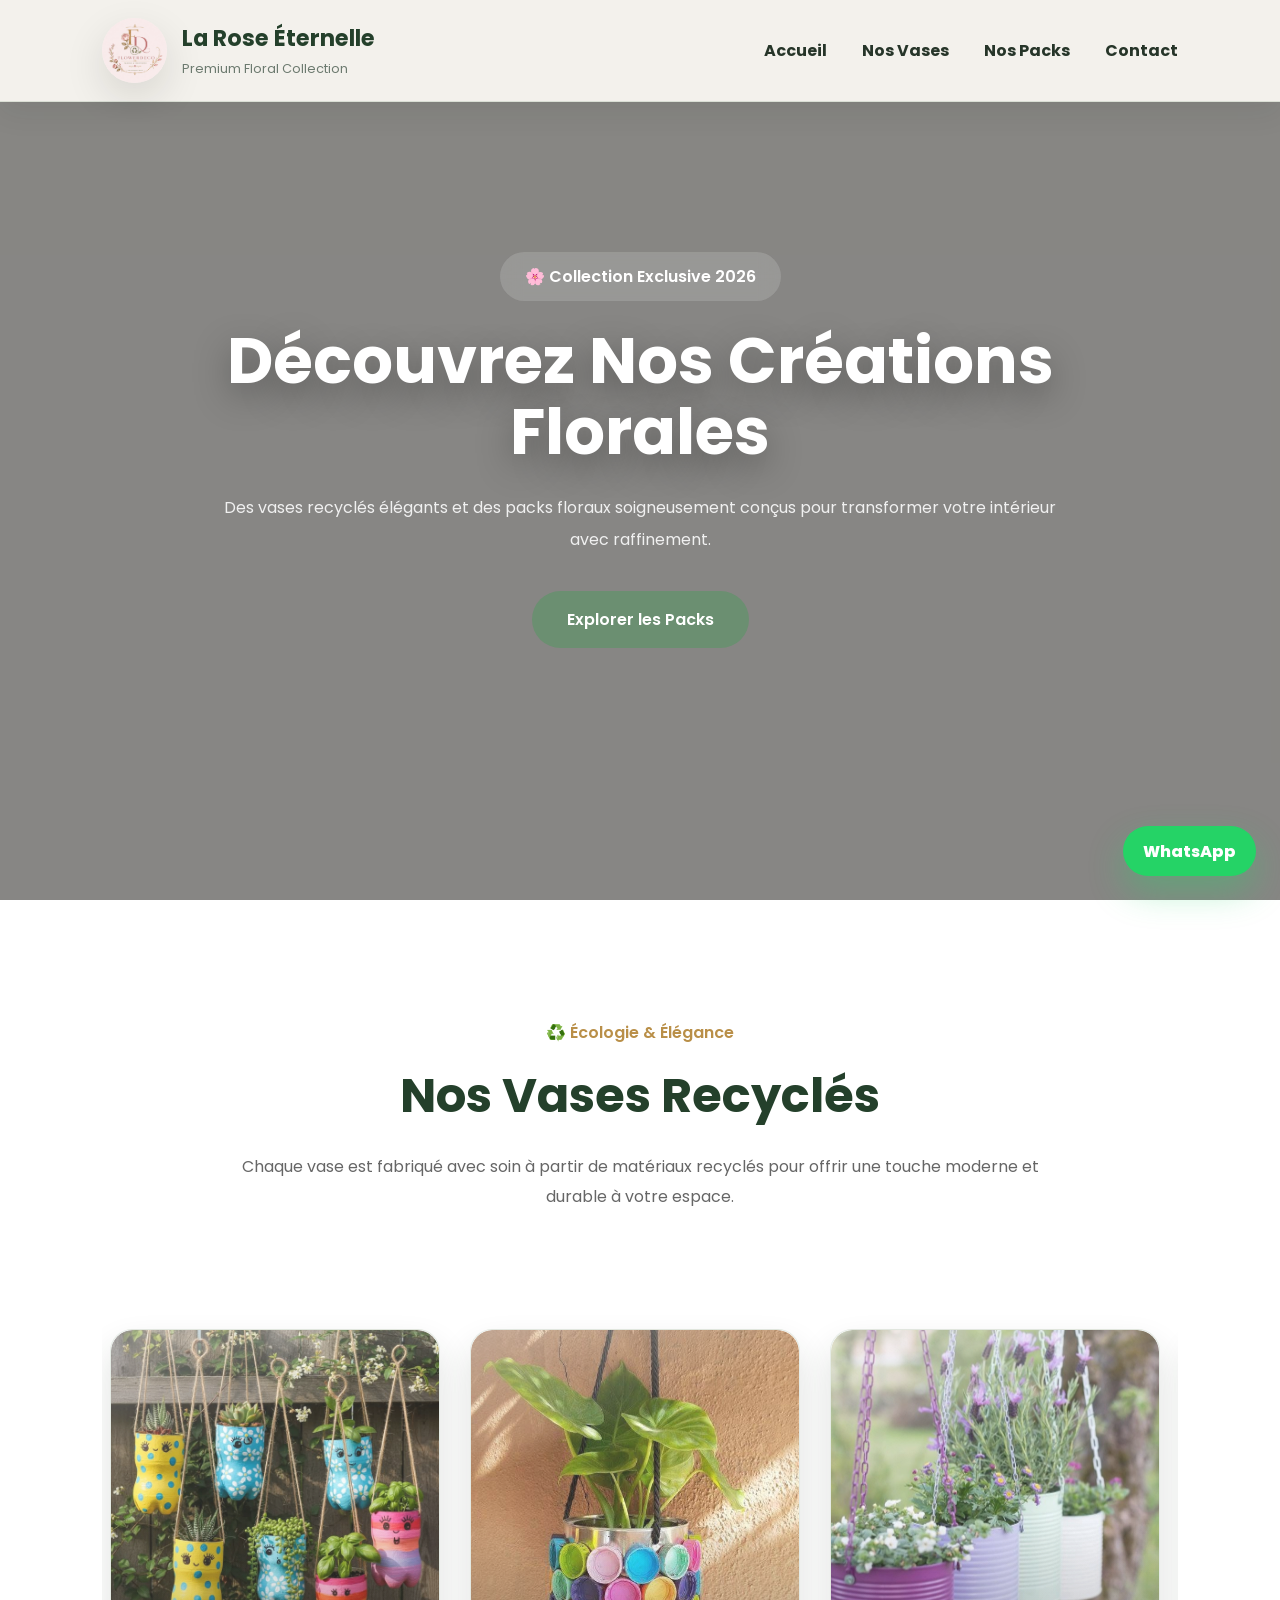
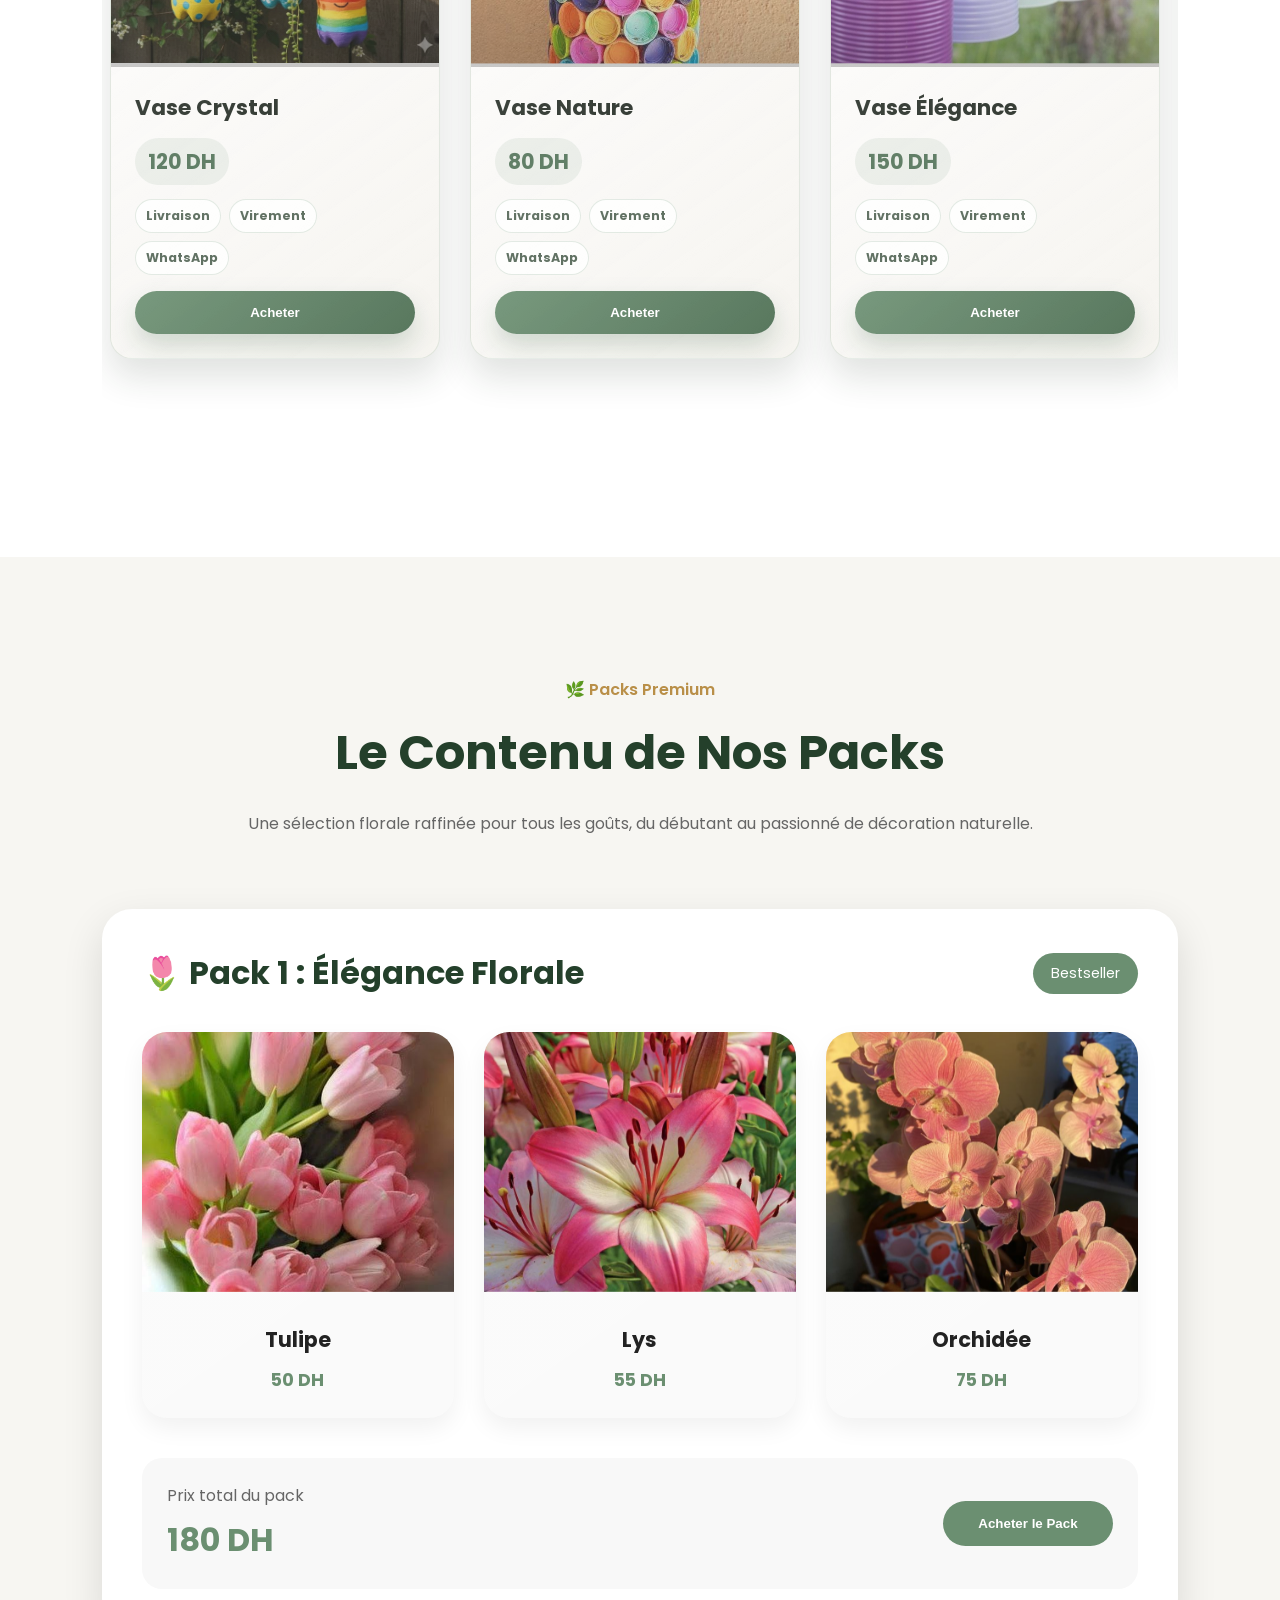
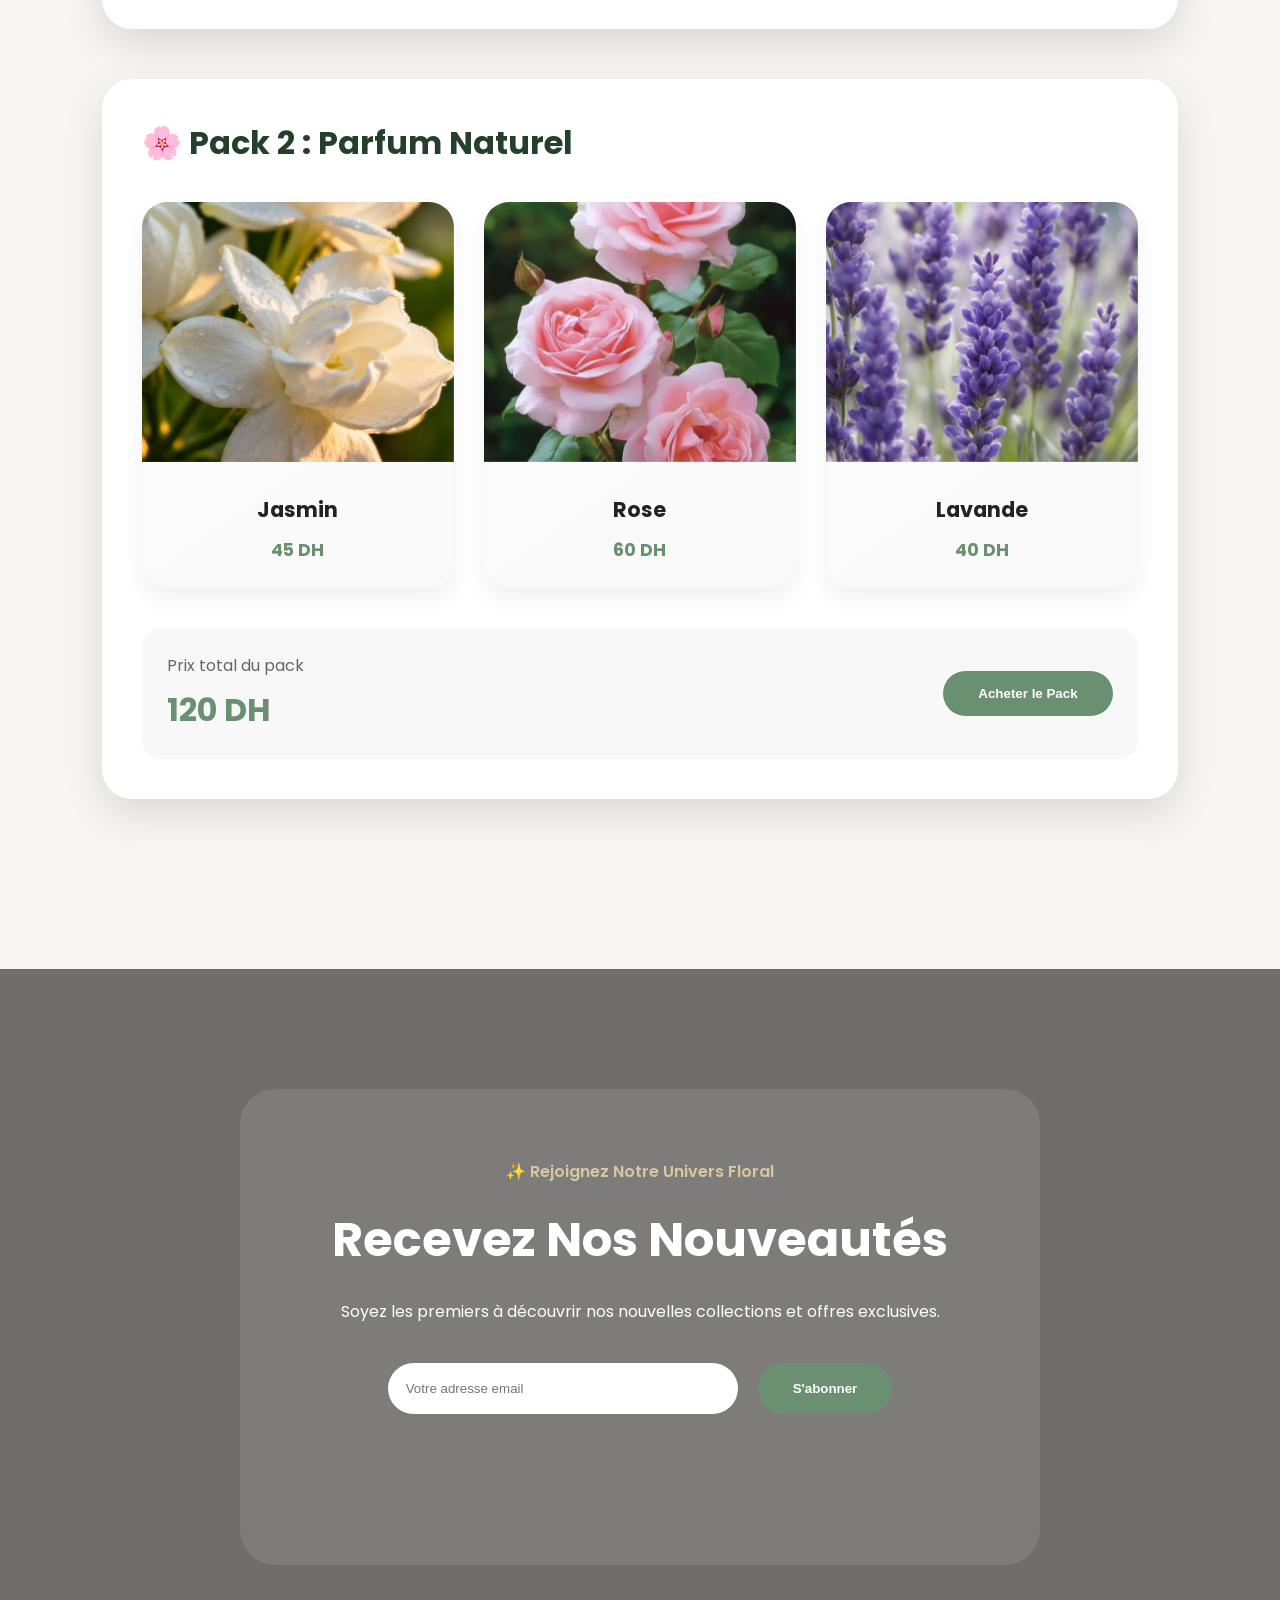
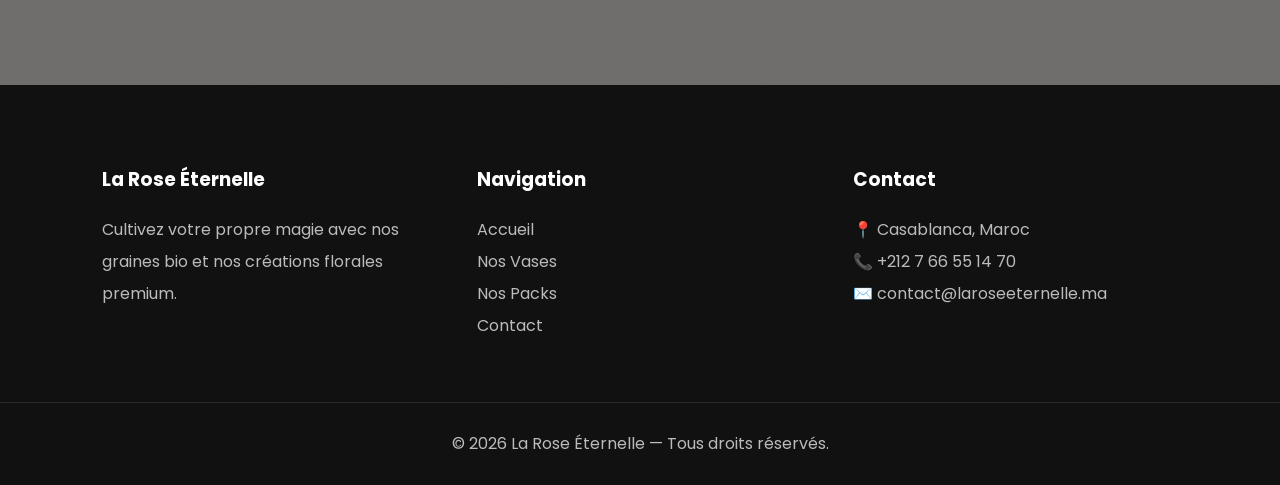
==== commit a53b2dff: "fix structure" ====
--- a/product.html
+++ b/product.html
@@ -146,7 +146,8 @@
                 120 DH
               </span>
 
-              <ul class="vase-payment-list" aria-label="Modes de paiement disponibles">
+              <ul class="vase-payment-list"
+                aria-label="Modes de paiement disponibles">
                 <li>Livraison</li>
                 <li>Virement</li>
                 <li>WhatsApp</li>
@@ -178,7 +179,8 @@
                 80 DH
               </span>
 
-              <ul class="vase-payment-list" aria-label="Modes de paiement disponibles">
+              <ul class="vase-payment-list"
+                aria-label="Modes de paiement disponibles">
                 <li>Livraison</li>
                 <li>Virement</li>
                 <li>WhatsApp</li>
@@ -210,7 +212,8 @@
                 150 DH
               </span>
 
-              <ul class="vase-payment-list" aria-label="Modes de paiement disponibles">
+              <ul class="vase-payment-list"
+                aria-label="Modes de paiement disponibles">
                 <li>Livraison</li>
                 <li>Virement</li>
                 <li>WhatsApp</li>
@@ -242,7 +245,8 @@
                 90 DH
               </span>
 
-              <ul class="vase-payment-list" aria-label="Modes de paiement disponibles">
+              <ul class="vase-payment-list"
+                aria-label="Modes de paiement disponibles">
                 <li>Livraison</li>
                 <li>Virement</li>
                 <li>WhatsApp</li>
@@ -274,7 +278,8 @@
                 110 DH
               </span>
 
-              <ul class="vase-payment-list" aria-label="Modes de paiement disponibles">
+              <ul class="vase-payment-list"
+                aria-label="Modes de paiement disponibles">
                 <li>Livraison</li>
                 <li>Virement</li>
                 <li>WhatsApp</li>
@@ -479,16 +484,21 @@
           et offres exclusives.
         </p>
 
-        <form class="newsletter-form">
-
-          <input type="email"
-            placeholder="Votre adresse email">
+        <form class="newsletter-form" id="newsletter-form">
+
+          <input
+            type="email"
+            name="email"
+            placeholder="Votre adresse email"
+            required>
 
           <button type="submit">
             S'abonner
           </button>
 
         </form>
+
+        <p class="newsletter-message" id="newsletter-message" role="status"></p>
 
       </div>
 
@@ -560,7 +570,8 @@
           </p>
 
           <p>
-            📞 <a href="https://wa.me/212766551470" target="_blank" rel="noopener">+212 7 66 55 14 70</a>
+            📞 <a href="https://wa.me/212766551470" target="_blank"
+              rel="noopener">+212 7 66 55 14 70</a>
           </p>
 
           <p>
--- a/proj.css
+++ b/proj.css
@@ -572,6 +572,26 @@
   font-weight: 600;
 
   cursor: pointer;
+}
+
+.newsletter-form button:disabled {
+  cursor: wait;
+  opacity: 0.7;
+}
+
+.newsletter-message {
+  min-height: 28px;
+  margin-top: 18px;
+  color: rgba(255, 255, 255, 0.82);
+  font-weight: 700;
+}
+
+.newsletter-message.success {
+  color: #d9f7df;
+}
+
+.newsletter-message.error {
+  color: #ffd7d7;
 }
 
 /* =========================
